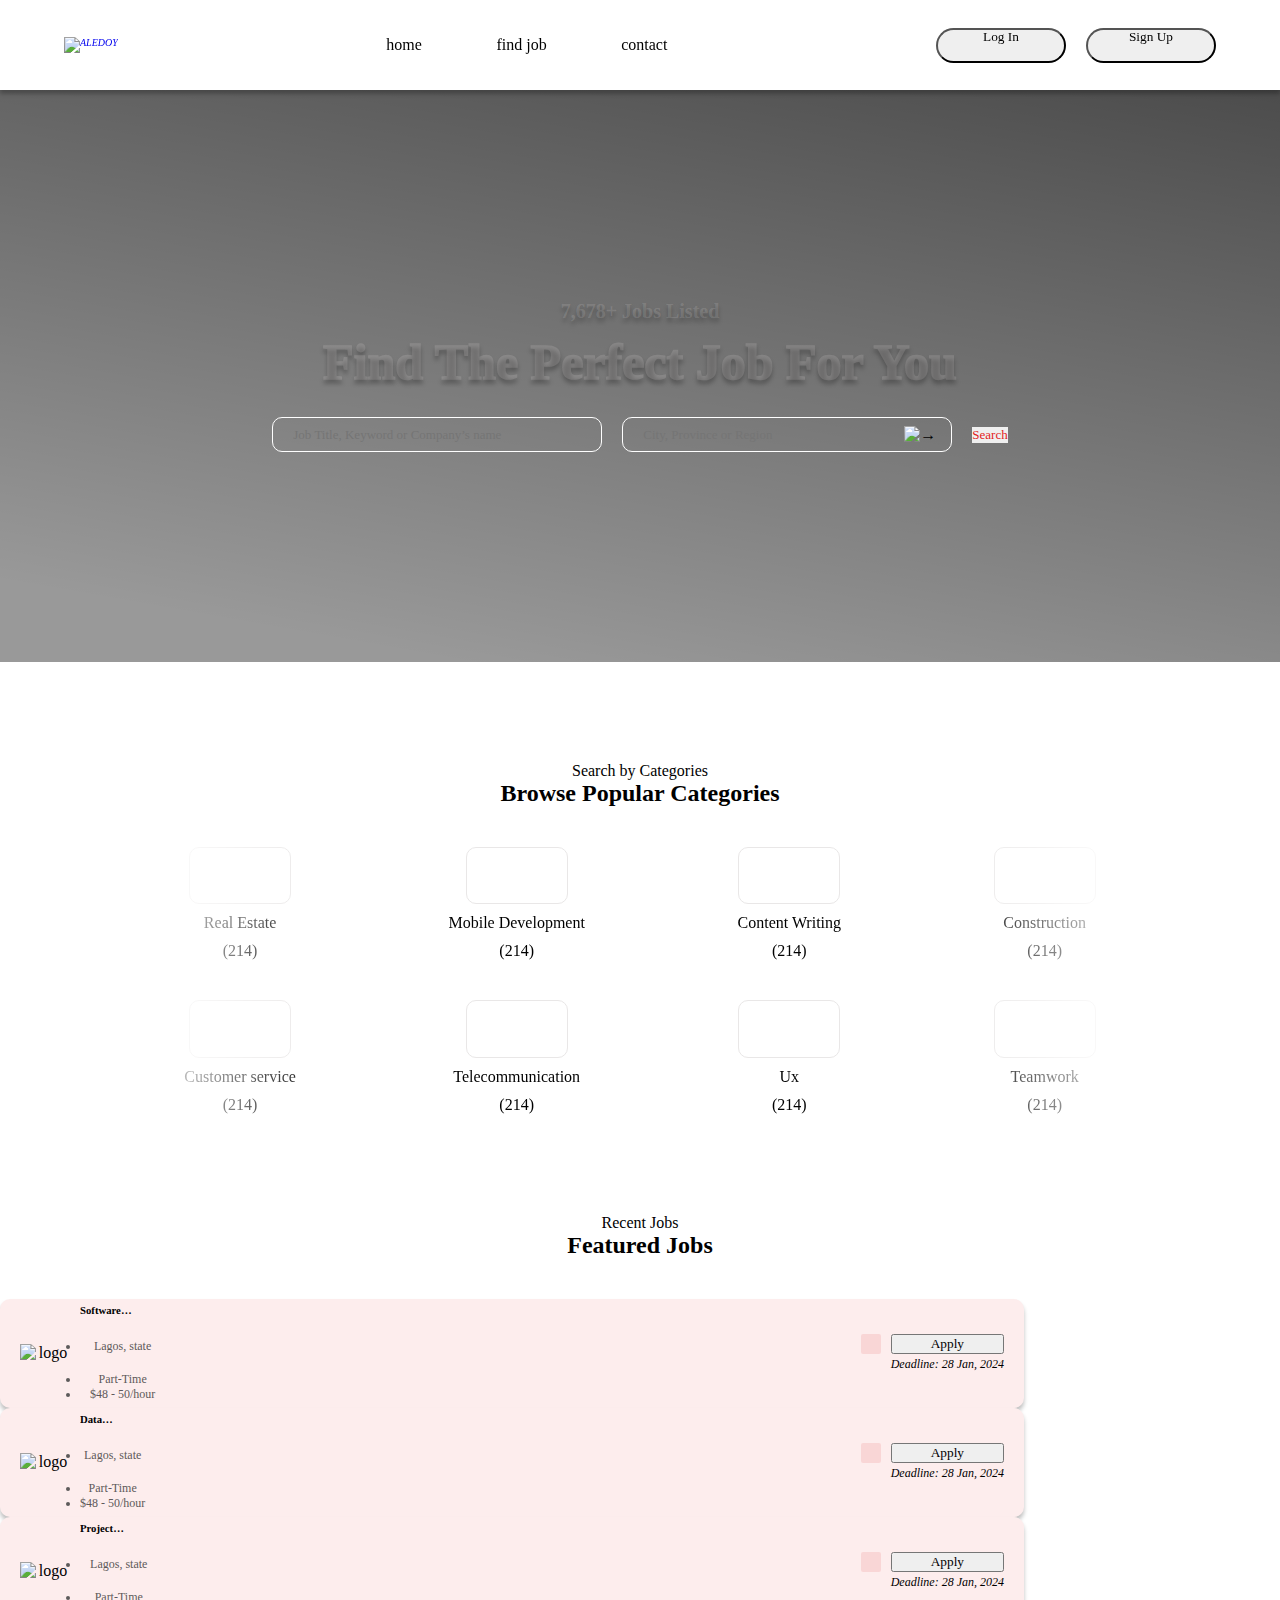
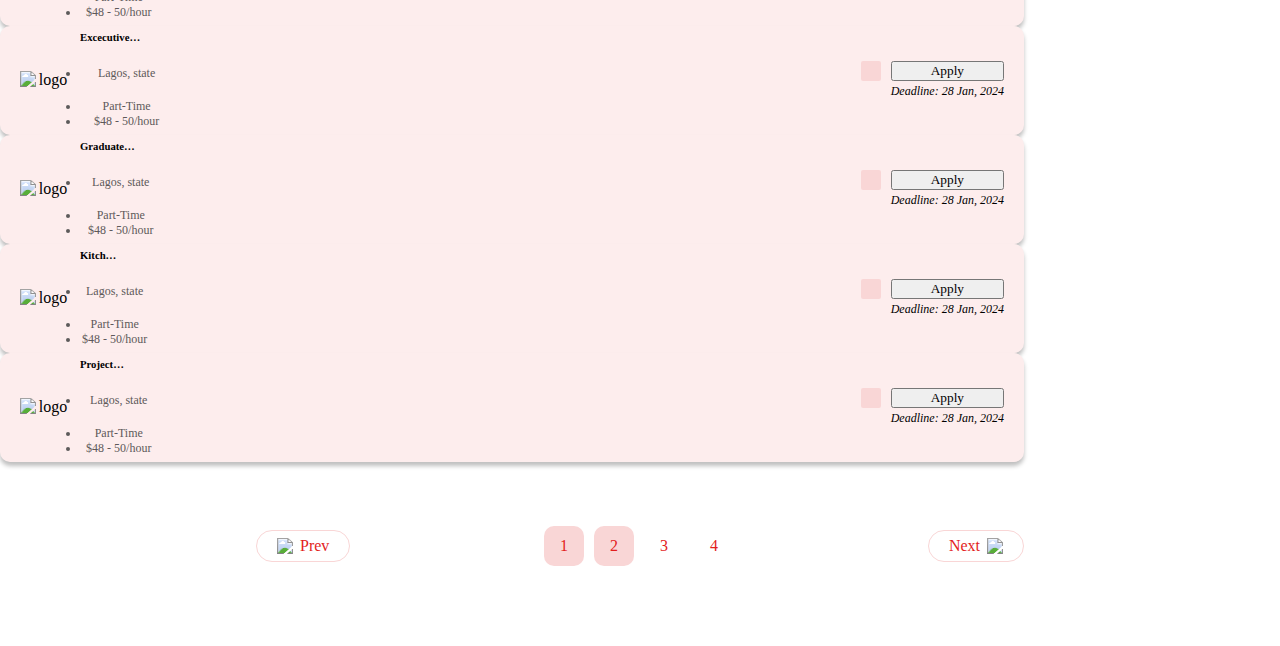
==== index.html @ ec6776e7 "second commit" ====
<!DOCTYPE html>
<html lang="en">
<head>
    <meta charset="UTF-8">
    <meta http-equiv="X-UA-Compatible" content="IE=edge,chrome=1">
    <meta name="format-detection" content="telephone=no">
    <meta name="viewport" content="width=device-width, initial-scale=1, maximum-scale=1, user-scalable=no">
    <title>ALEDOY __ Home</title>
    <link rel="stylesheet" href="./asset/libs/bootstrap/css/bootstrap.min.css">
    <link rel="stylesheet" href="./asset/libs/font-awesome/fonts/css/all.min.css">
    <link rel="stylesheet" href="./style.css" type="text/css">
    <link rel="stylesheet" href="./asset/fonts/fonts.css">
    <link rel="shortcut icon" href="./asset/images/logo/aledoy-title-logo.png" type="image/x-icon">
</head>
<body>
     
    <div id="main-wrapper">
        <div class="body-wrapper">
            <header id="page-header">
                <a href="index.html" class="logo-bar">
                    <img src="./asset/images/logo/aledoy-logo.png" alt="ALEDOY">
                </a>
                <nav class="nav-bar">
                    <ul class="mb-0 mt-0 list-unstyled">
                        <li><a href="/" class="text-uppercase m-0">home</a></li>
                        <li><a href="/" class="text-uppercase m-0">find job</a></li>
                        <li><a href="/" class="text-uppercase m-0">contact</a></li>
                    </ul>
                </nav>
                <div class="nav-list-btn">
                    <button type="button" class="login-btn btn btn-border btn-md">
                        <div>
                            <span>Log In</span>
                            <span>Sign In</span>
                        </div>
                    </button>
                    <button type="button" class="signup-btn btn bg-red btn-md">
                        <div>
                            <span>Sign Up</span>
                            <span>Register</span>
                        </div>
                    </button>
                </div>
            </header>
            <div class="nav-list-btn-2">
                <div class="mask"></div>
               <div class="fixed-cover">
                <button type="button" class="login-btn btn btn-border btn-md">
                    <div>
                        <span>Log In</span>
                        <span>Sign In</span>
                    </div>
                </button>
                <button type="button" class="signup-btn btn bg-red btn-md">
                    <div>
                        <span>Sign Up</span>
                        <span>Register</span>
                    </div>
                </button>
               </div>
            </div>
            <div class="fixed-line"></div>

            <div class="main-container">
               <div class="main-wrapper">
                <div class="main-content">
                    <div class="listed-details">
                        <h6><span>7,678+ Jobs Listed</span> </h6>
                        <h1><span>Find The Perfect Job For You</span></h1>
                        <form action="/">
                            <div class="company-name"><input type="text" name="organization-title" id="organization-title" placeholder="Job Title, Keyword or Company’s name" required autocomplete="organization-title"></div>
                            <div class="company-address"><input type="text" name="address" id="address" placeholder="City, Province or Region" required><label for="address"><img src="./asset/images/svg/white-location.svg" alt="&rarr;"></label></div>
                            <button type="submit" class="btn btn-lg bg-white">Search</button>
                        </form>
                    </div>
                </div>
               </div>
            </div>

            <div class="category-container">
                <div class="category-wrapper">
                    <span class="sp-hd">Search by Categories</span>
                    <h2 class="hd-2">Browse Popular Categories</h2>
                </div>
                <div class="category-content flex-center">
                    <div class="content-layout">
                        <div class="svg"><img src="./asset/images/ico.icon/Search.png" alt=""></div>
                       <span class="category">Real Estate</span>
                       <p class="col-red">(214)</p>
                    </div>
                    <div class="content-layout">
                        <div class="svg"><img src="./asset/images/ico.icon/Selfie.png" alt=""></div>
                       <span class="category">Mobile Development</span>
                       <p class="col-red">(214)</p>
                    </div>
                    <div class="content-layout">
                        <div class="svg"><img src="./asset/images/ico.icon/Content writing.png" alt=""></div>
                       <span class="category">Content Writing</span>
                       <p class="col-red">(214)</p>
                    </div>
                    <div class="content-layout">
                        <div class="svg"><img src="./asset/images/svg/construction-worker.svg" alt=""></div>
                       <span class="category">Construction</span>
                       <p class="col-red">(214)</p>
                    </div>
                    <div class="content-layout">
                        <div class="svg"><img src="./asset/images/ico.icon/Customer service.png" alt=""></div>
                       <span class="category">Customer service</span>
                       <p class="col-red">(214)</p>
                    </div>
                    <div class="content-layout">
                        <div class="svg"><img src="./asset/images/ico.icon/Telecommunication.png" alt=""></div>
                       <span class="category">Telecommunication</span>
                       <p class="col-red">(214)</p>
                    </div>
                    <div class="content-layout">
                        <div class="svg"><img src="./asset/images/ico.icon/ux.png" alt=""></div>
                       <span class="category">Ux</span>
                       <p class="col-red">(214)</p>
                    </div>
                    <div class="content-layout">
                        <div class="svg"><img src="./asset/images/ico.icon/Teamwork.png" alt=""></div>
                       <span class="category">Teamwork</span>
                       <p class="col-red">(214)</p>
                    </div>
                </div>
            </div>
        </div>
    </div>

    <!-- featured job-->
    <div class="category-container">
        <div class="category-wrapper">
            <span class="sp-hd">Recent Jobs</span>
            <h2 class="hd-2">Featured Jobs</h2>
        </div>
        <div class="job-box-wrapper flex-c-column gp2">
            <div class="job-box">
                <div class="job-box-main">
                    <div class="job-box-logo flex-start">
                        <img src="./asset/images/logo-banners/GTbank.png" alt="logo">
                    </div>
                        <div class="job-box-content flex-sh-column">
                            <h6 class="fs1-5 job-name">Software Engineer</h6>
                            <p class="job-view" id="job-view"></p>
                            <div class="content-detail flex-start">
                                <span class="flex-start-gs">
                                    <img src="./asset/images/svg/grey-location.svg" alt="">
                                    <li class="list-unstyled">Lagos, state</li>
                                </span>
                                <span class="flex-start-gs">
                                    <img src="./asset/images/svg/grey-clock.svg" alt="">
                                    <li class="list-unstyled">Part-Time</li>
                                </span>
                                <span class="flex-start-gs">
                                    <li class="list-unstyled">$48 - 50/hour</li>
                                </span>
                            </div>
                        </div>
                    </div>
                    <div class="job-box-btn-layout ">
                        <span id="heart"><img src="./asset/images/svg/heart-vector.svg" alt=""></span>
                        <div class="job-apply-btn flex-sv-column">
                            <button class="btn bg-red">Apply</button>
                            <span>Deadline: 28 Jan, 2024</span>
                        </div>
                    </div>
                </div>

            <div class="job-box">
                <div class="job-box-main">
                    <div class="job-box-logo flex-start">
                        <img src="./asset/images/logo-banners/upwork.png" alt="logo">
                    </div>
                        <div class="job-box-content flex-sh-column">
                            <h6 class="fs1-5 job-name">Data Analyst</h6>
                            <p class="job-view" id="job-view"></p>
                            <div class="content-detail flex-start">
                                <span class="flex-start-gs">
                                    <img src="./asset/images/svg/grey-location.svg" alt="">
                                    <li class="list-unstyled">Lagos, state</li>
                                </span>
                                <span class="flex-start-gs">
                                    <img src="./asset/images/svg/grey-clock.svg" alt="">
                                    <li class="list-unstyled">Part-Time</li>
                                </span>
                                <span class="flex-start-gs">
                                    <li class="list-unstyled">$48 - 50/hour</li>
                                </span>
                            </div>
                        </div>
                    </div>
                    <div class="job-box-btn-layout">
                        <span id="heart"><img src="./asset/images/svg/heart-vector.svg" alt=""></span>
                        <div class="job-apply-btn flex-sv-column">
                            <button class="btn bg-red">Apply</button>
                            <span>Deadline: 28 Jan, 2024</span>
                        </div>
                    </div>
                </div>
                

            <div class="job-box">
                <div class="job-box-main">
                    <div class="job-box-logo flex-start">
                        <img src="./asset/images/logo-banners/microsoft.png" alt="logo">
                    </div>
                        <div class="job-box-content flex-sh-column">
                            <h6 class="fs1-5 job-name">Project Manager</h6>
                            <p class="job-view" id="job-view"></p>
                            <div class="content-detail flex-start">
                                <span class="flex-start-gs">
                                    <img src="./asset/images/svg/grey-location.svg" alt="">
                                    <li class="list-unstyled">Lagos, state</li>
                                </span>
                                <span class="flex-start-gs">
                                    <img src="./asset/images/svg/grey-clock.svg" alt="">
                                    <li class="list-unstyled">Part-Time</li>
                                </span>
                                <span class="flex-start-gs">
                                    <li class="list-unstyled">$48 - 50/hour</li>
                                </span>
                            </div>
                        </div>
                    </div>
                    <div class="job-box-btn-layout">
                        <span id="heart"><img src="./asset/images/svg/heart-vector.svg" alt=""></span>
                        <div class="job-apply-btn flex-sv-column">
                            <button class="btn bg-red">Apply</button>
                            <span>Deadline: 28 Jan, 2024</span>
                        </div>
                    </div>
                </div>
                

            <div class="job-box">
                <div class="job-box-main">
                    <div class="job-box-logo flex-start">
                        <img src="./asset/images/logo-banners/Reliance.png" alt="logo">
                    </div>
                        <div class="job-box-content flex-sh-column">
                            <h6 class="fs1-5 job-name" id="job-name">Excecutive Assistant</h6>
                            <p class="job-view" id="job-view"></p>
                            <div class="content-detail flex-start">
                                <span class="flex-start-gs">
                                    <img src="./asset/images/svg/grey-location.svg" alt="">
                                    <li class="list-unstyled">Lagos, state</li>
                                </span>
                                <span class="flex-start-gs">
                                    <img src="./asset/images/svg/grey-clock.svg" alt="">
                                    <li class="list-unstyled">Part-Time</li>
                                </span>
                                <span class="flex-start-gs">
                                    <li class="list-unstyled">$48 - 50/hour</li>
                                </span>
                            </div>
                        </div>
                    </div>
                    <div class="job-box-btn-layout">
                        <span id="heart"><img src="./asset/images/svg/heart-vector.svg" alt=""></span>
                        <div class="job-apply-btn flex-sv-column">
                            <button class="btn bg-red">Apply</button>
                            <span>Deadline: 28 Jan, 2024</span>
                        </div>
                    </div>
                </div>
                

            <div class="job-box">
                <div class="job-box-main">
                    <div class="job-box-logo flex-start">
                        <img src="./asset/images/logo-banners/access.png" alt="logo">
                    </div>
                        <div class="job-box-content flex-sh-column">
                            <h6 class="fs1-5 job-name">Graduate Trainee</h6>
                            <p class="job-view" id="job-view"></p>
                            <div class="content-detail flex-start">
                                <span class="flex-start-gs">
                                    <img src="./asset/images/svg/grey-location.svg" alt="">
                                    <li class="list-unstyled">Lagos, state</li>
                                </span>
                                <span class="flex-start-gs">
                                    <img src="./asset/images/svg/grey-clock.svg" alt="">
                                    <li class="list-unstyled">Part-Time</li>
                                </span>
                                <span class="flex-start-gs">
                                    <li class="list-unstyled">$48 - 50/hour</li>
                                </span>
                            </div>
                        </div>
                    </div>
                    <div class="job-box-btn-layout">
                        <span id="heart"><img src="./asset/images/svg/heart-vector.svg" alt=""></span>
                        <div class="job-apply-btn flex-sv-column">
                            <button class="btn bg-red">Apply</button>
                            <span>Deadline: 28 Jan, 2024</span>
                        </div>
                    </div>
                </div>
                

            <div class="job-box">
                <div class="job-box-main">
                    <div class="job-box-logo flex-start">
                        <img src="./asset/images/logo-banners/chicken-rep.png" alt="logo">
                    </div>
                        <div class="job-box-content flex-sh-column">
                            <h6 class="fs1-5 job-name">Kitch Assistant</h6>
                            <p class="job-view" id="job-view"></p>
                            <div class="content-detail flex-start">
                                <span class="flex-start-gs">
                                    <img src="./asset/images/svg/grey-location.svg" alt="">
                                    <li class="list-unstyled">Lagos, state</li>
                                </span>
                                <span class="flex-start-gs">
                                    <img src="./asset/images/svg/grey-clock.svg" alt="">
                                    <li class="list-unstyled">Part-Time</li>
                                </span>
                                <span class="flex-start-gs">
                                    <li class="list-unstyled">$48 - 50/hour</li>
                                </span>
                            </div>
                        </div>
                    </div>
                    <div class="job-box-btn-layout">
                        <span id="heart"><img src="./asset/images/svg/heart-vector.svg" alt=""></span>
                        <div class="job-apply-btn flex-sv-column">
                            <button class="btn bg-red">Apply</button>
                            <span>Deadline: 28 Jan, 2024</span>
                        </div>
                    </div>
                </div>
                

            <div class="job-box">
                <div class="job-box-main">
                    <div class="job-box-logo flex-start">
                        <img src="./asset/images/logo-banners/microsoft.png" alt="logo">
                    </div>
                        <div class="job-box-content flex-sh-column">
                            <h6 class="fs1-5 job-name">Project Manager</h6>
                            <p class="job-view" id="job-view"></p>
                            <div class="content-detail flex-start">
                                <span class="flex-start-gs">
                                    <img src="./asset/images/svg/grey-location.svg" alt="">
                                    <li class="list-unstyled">Lagos, state</li>
                                </span>
                                <span class="flex-start-gs">
                                    <img src="./asset/images/svg/grey-clock.svg" alt="">
                                    <li class="list-unstyled">Part-Time</li>
                                </span>
                                <span class="flex-start-gs">
                                    <li class="list-unstyled">$48 - 50/hour</li>
                                </span>
                            </div>
                        </div>
                    </div>
                    <div class="job-box-btn-layout">
                        <span id="heart"><img src="./asset/images/svg/heart-vector.svg" alt=""></span>
                        <div class="job-apply-btn flex-sv-column">
                            <button class="btn bg-red">Apply</button>
                            <span>Deadline: 28 Jan, 2024</span>
                        </div>
                    </div>
                </div>
                
            </div>

            <div class="pagination">
                <span class="left"><img src="./asset/images/svg/Chevron left.svg">&nbsp;Prev</span>
                <div class="pagination-list">
                    <li class="page active">1</li>
                    <li class="page active">2</li>
                    <li class="page">3</li>
                    <li class="page">4</li>
                </div>
                <span class="right">Next&nbsp;<img src="./asset/images/svg/Chevron Right.svg"></span>
            </div>
        </div>
    </div>

    <script src="./asset/js/script.js" defer id="styling-script"></script>
    <script src="./asset/libs/bootstrap/js/bootstrap.min.js " defer></script>
    <script src="./asset/libs/bootstrap/js/bootstrap.bundle.js " defer></script>
</body>
</html>
---- style.css ----
@charset "UTF-8";
* {
  padding: 0;
  margin: 0;
  box-sizing: border-box;
  font-family: SF Pro Display;
  transition: all 0.3s;
}

body {
  -webkit-user-select: auto;
  -moz-user-select: auto;
  user-select: auto;
  transition: all 0.3s;
  background: #FFF;
}

html {
  scroll-behavior: smooth;
  transition: all 0.3s;
}

button {
  display: flex;
  justify-content: center;
  align-items: center;
}

button.isClicked {
  animation: popOut 0.6s ease forwards;
}

@keyframes popOut {
  0% {
    transform: scale(0.8);
    opacity: 0.933233;
  }
  50% {
    transform: scale(1.06);
    opacity: 0.9677;
  }
  100% {
    transform: scale(1);
    opacity: 1;
  }
}
a {
  text-decoration: none;
  font-style: italic;
  font-size: 10px;
}

.a-link {
  animation: blink 1.8s linear infinite;
}

@keyframes blink {
  0% {
    opacity: 0.4;
  }
  50% {
    opacity: 1;
  }
  100% {
    opacity: 0.4;
  }
}
h1::selection, h2::selection, h3::selection, h4::selection,
h5::selection, h6::selection, p::selection,
span::selection, b::selection, strong::selection,
button::selection, i::selection, div::selection,
a::selection, img::selection, ::selection {
  background: #2f3031;
  color: aliceblue;
  padding: 20px;
}

@font-face {
  font-family: "SF Pro Display";
  font-style: normal;
  src: local("☺"), url("./asset/fonts/sf-Pro-regular/sf-pro-display_regular.woff2") format("woff2"), url("./asset/fonts/sf-Pro-regular/sf-pro-display_regular.woff2") format("woff"), url("./asset/fonts/sf-Pro-regular/sf-pro-display_regular.woff2") format("truetype");
}
@font-face {
  font-family: "SF Pro Display B";
  font-style: normal;
  src: local("☺"), url("./asset/fonts/sf-Pro-regular/sf-pro-display_semibold.woff2") format("woff2"), url("./asset/fonts/sf-Pro-regular/sf-pro-display_semibold.woff2") format("woff"), url("./asset/fonts/sf-Pro-regular/sf-pro-display_semibold.woff2") format("truetype");
}
@font-face {
  font-family: "SF Pro Display SB";
  font-style: normal;
  src: local("☺"), url("./asset/fonts/sf-Pro-semibold/sf-pro-icons_semibold.woff2") format("woff2"), url("./asset/fonts/sf-Pro-semibold/sf-pro-icons_semibold.woff2") format("woff"), url("./asset/fonts/sf-Pro-semibold/sf-pro-icons_semibold.woff2") format("truetype");
}
@font-face {
  font-family: "SF Pro Display Text";
  font-style: normal;
  src: local("☺"), url("./asset/fonts/sf-Pro-text/sf-pro-text_regular.woff2") format("woff2"), url("./asset/fonts/sf-Pro-text/sf-pro-text_regular.woff2") format("woff"), url("./asset/fonts/sf-Pro-text/sf-pro-text_regular.woff2") format("truetype");
}
@font-face {
  font-family: "SF Pro Display Text B";
  font-style: normal;
  src: local("☺"), url("./asset/fonts/sf-Pro-text/sf-pro-text_semibold.woff2") format("woff2"), url("./asset/fonts/sf-Pro-text/sf-pro-text_semibold.woff2") format("woff"), url("./asset/fonts/sf-Pro-text/sf-pro-text_semibold.woff2") format("truetype");
}
#main-wrapper {
  width: 100%;
  display: block;
}

.body-wrapper {
  width: 100%;
  display: flex;
  flex-direction: column;
  justify-content: flex-start;
  align-items: center;
}

#page-header {
  position: fixed;
  display: flex;
  width: 100%;
  height: 90px;
  padding: 10px 5%;
  justify-content: space-between;
  align-items: center;
  gap: 20px;
  flex-shrink: 0;
  background: #FFF;
  z-index: 99;
  box-shadow: 0px 4px 4px 0px rgba(0, 0, 0, 0.25);
}
#page-header .nav-bar {
  width: 30%;
}
#page-header .nav-bar ul {
  display: flex;
  width: 100%;
  gap: 10px;
  justify-content: space-around;
  align-items: center;
}
#page-header .nav-bar ul li {
  list-style: none;
}
#page-header .nav-bar ul li a {
  font-style: normal;
  font-size: 16px;
  font-family: SF Pro Display B;
  color: #000;
}
#page-header .nav-bar ul li a:hover {
  color: #E31D1D;
}
@media (width < 897px) {
  #page-header .nav-bar {
    width: 60%;
  }
  #page-header .nav-bar ul li a {
    font-size: 14px;
  }
}
@media (width < 397px) {
  #page-header .nav-bar {
    width: 60%;
  }
  #page-header .nav-bar ul li a {
    font-size: 10px;
  }
}
#page-header .nav-list-btn {
  display: flex;
  gap: 20px;
  align-items: center;
  justify-content: baseline;
}
#page-header .nav-list-btn button {
  width: 130px;
  height: 35px;
  overflow: hidden;
  border-radius: 100vw;
}
#page-header .nav-list-btn button div {
  display: flex;
  flex-direction: column;
  align-items: center;
  justify-content: center;
}
#page-header .nav-list-btn button div span {
  display: flex;
  justify-content: center;
  align-items: center;
}
#page-header .nav-list-btn button div span:nth-child(2) {
  opacity: 0;
}
#page-header .nav-list-btn button:nth-child(1):hover {
  border: 1px solid #E31D1D;
  color: #E31D1D;
  border-radius: 100vw;
}
#page-header .nav-list-btn button:nth-child(1):hover div {
  transform: translateY(-24px);
}
#page-header .nav-list-btn button:nth-child(1):hover div span:nth-child(1) {
  opacity: 0;
}
#page-header .nav-list-btn button:nth-child(1):hover div span:nth-child(2) {
  opacity: 1;
}
#page-header .nav-list-btn button:nth-child(2):hover {
  border: 1px solid #E31D1D;
  color: #FFF;
  background-color: #E31D1D;
  border-radius: 100vw;
}
#page-header .nav-list-btn button:nth-child(2):hover div {
  transform: translateY(-24px);
}
#page-header .nav-list-btn button:nth-child(2):hover div span:nth-child(1) {
  opacity: 0;
}
#page-header .nav-list-btn button:nth-child(2):hover div span:nth-child(2) {
  opacity: 1;
}
@media (width < 897px) {
  #page-header .nav-list-btn {
    display: none;
  }
}

.nav-list-btn-2 {
  display: none;
}

@media (width < 897px) {
  .nav-list-btn-2 {
    position: fixed;
    bottom: 0;
    left: 0;
    width: 100%;
    height: 80px;
    display: flex;
    align-items: center;
    justify-content: end;
    padding: 0 5%;
    opacity: 0.2;
    z-index: 10;
    transform: translateY(70px);
    animation: popIn 0.9s ease forwards;
  }
  .nav-list-btn-2 .fixed-cover {
    display: flex;
    gap: 20px;
    align-items: center;
    justify-content: baseline;
  }
  .nav-list-btn-2 button {
    width: 130px;
    height: 35px;
    overflow: hidden;
    border-radius: 100vw;
  }
  .nav-list-btn-2 button div {
    display: flex;
    flex-direction: column;
    align-items: center;
    justify-content: center;
  }
  .nav-list-btn-2 button div span {
    display: flex;
    justify-content: center;
    align-items: center;
  }
  .nav-list-btn-2 button div span:nth-child(2) {
    opacity: 0;
  }
  .nav-list-btn-2 button:nth-child(1):hover {
    border: 1px solid #E31D1D;
    color: #E31D1D;
    border-radius: 100vw;
  }
  .nav-list-btn-2 button:nth-child(1):hover div {
    transform: translateY(-24px);
  }
  .nav-list-btn-2 button:nth-child(1):hover div span:nth-child(1) {
    opacity: 0;
  }
  .nav-list-btn-2 button:nth-child(1):hover div span:nth-child(2) {
    opacity: 1;
  }
  .nav-list-btn-2 button:nth-child(2):hover {
    border: 1px solid #E31D1D;
    color: #FFF;
    background-color: #E31D1D;
    border-radius: 100vw;
  }
  .nav-list-btn-2 button:nth-child(2):hover div {
    transform: translateY(-24px);
  }
  .nav-list-btn-2 button:nth-child(2):hover div span:nth-child(1) {
    opacity: 0;
  }
  .nav-list-btn-2 button:nth-child(2):hover div span:nth-child(2) {
    opacity: 1;
  }
  .mask {
    position: absolute;
    top: 0;
    left: 0;
    bottom: 0;
    width: 100%;
    z-index: -1;
    -webkit-mask: linear-gradient(transparent, white 60%, white 100%, transparent);
    background: #fff;
    mask: linear-gradient(transparent, white 60%, white 100%, transparent);
  }
  @keyframes popIn {
    0% {
      opacity: 0.2;
      transform: translateY(70px);
    }
    100% {
      opacity: 1;
      transform: translateY(0);
    }
  }
}
.fixed-line {
  position: fixed;
  top: 0;
  z-index: 1000;
  width: 100%;
  height: 3px;
  background-image: conic-gradient(red, #ff2888, #e31d1d);
  scale: 0 1;
  transform-origin: left;
  animation: viewThrough linear;
  animation-timeline: scroll(y);
}

@keyframes viewThrough {
  to {
    scale: 1 1;
  }
}
.main-container {
  width: 100%;
  padding-top: 90px;
  overflow: clip;
}

.main-wrapper {
  width: inherit;
  height: 572px;
  transition: all 0.4s;
  background: linear-gradient(10deg, rgba(0, 0, 0, 0.4) 10%, rgba(0, 0, 0, 0.7) 100%), url(./asset/images/backgrounds/home-banner.png) center no-repeat;
  background-size: cover;
  scale: 1;
  opacity: 1;
  animation: fadeOut linear;
  animation-timeline: view(y);
  animation-range: exit -500px;
}
.main-wrapper .main-content {
  width: 100%;
  height: 100%;
  display: flex;
  scale: 1;
  align-items: center;
  justify-content: center;
  gap: 10px;
}
.main-wrapper .main-content .listed-details {
  display: flex;
  flex-direction: column;
  gap: 10px;
  align-items: center;
  padding: 3.5rem;
}
.main-wrapper .main-content .listed-details h6 {
  color: #FFF;
  text-shadow: 0px 4px 4px rgba(0, 0, 0, 0.25);
  font-family: SF Pro Display;
  font-size: 20px;
  font-style: normal;
  font-weight: 600;
  line-height: normal;
}
.main-wrapper .main-content .listed-details h1 {
  color: #FFF;
  text-align: center;
  text-shadow: 0px 4px 4px rgba(0, 0, 0, 0.25);
  font-family: SF Pro Display B;
  font-size: 50px;
  font-style: normal;
  font-weight: 1000;
  line-height: normal;
  scale: 1 1;
}
.main-wrapper .main-content .listed-details h1 span {
  animation-delay: 1.3s;
}
.main-wrapper .main-content .listed-details span {
  color: rgba(247, 243, 243, 0.15);
  background-clip: text;
  background-repeat: no-repeat;
  background-size: 0% 100%;
  text-overflow: clip;
  background-image: linear-gradient(white, rgb(239, 227, 227));
  animation-delay: 0.3s;
  animation: reveal 1s linear forwards;
}
@keyframes reveal {
  to {
    background-size: 100% 100%;
  }
}
.main-wrapper .main-content .listed-details form {
  margin-top: 16px;
  display: flex;
  flex-wrap: wrap;
  align-items: center;
  justify-content: center;
  gap: 20px;
}
.main-wrapper .main-content .listed-details form div {
  position: relative;
  width: 330px;
  border-radius: 10px;
  border: 1px solid #FFF;
  display: flex;
  overflow: hidden;
  align-items: center;
  justify-content: start;
}
.main-wrapper .main-content .listed-details form div input {
  width: 100%;
  border: 0;
  outline: 0;
  font-size: 15px;
  color: #FFF;
  padding: 8px 50px 8px 20px;
  background-color: transparent;
}
.main-wrapper .main-content .listed-details form div input::placeholder {
  font-size: 13px;
}
.main-wrapper .main-content .listed-details form div img {
  position: absolute;
  top: 25%;
  right: 15px;
}
.main-wrapper .main-content .listed-details form button {
  color: #E31D1D;
  border: 0;
  font-size: 13px;
}
.main-wrapper .main-content .listed-details span::selection, .main-wrapper .main-content .listed-details h1::selection {
  background: #FFF;
  color: #000;
  padding: 20px;
}

@keyframes fadeOut {
  to {
    background: linear-gradient(10deg, rgb(0, 0, 0) 10%, rgba(0, 0, 0, 0.7) 100%), url(./asset/images/banner/signup-banner.png) center no-repeat;
    background-size: cover;
    scale: 1.3;
    transition: all 0.4s;
  }
}
.category-container {
  width: 100%;
  margin-top: 100px;
  display: flex;
  flex-direction: column;
  align-items: center;
  justify-content: flex-start;
  text-align: center;
}
.category-container .category-wrapper {
  margin-bottom: 40px;
  padding-inline: 20px;
}
.category-container .category-content {
  width: 80%;
  display: grid;
  gap: 40px;
  grid-template-columns: auto auto auto auto;
  -webkit-mask: linear-gradient(90deg, transparent, white 20%, white 80%, transparent);
  background: #fff;
  mask: linear-gradient(90deg, transparent, white 20%, white 80%, transparent);
}
.category-container .category-content .content-layout {
  display: flex;
  flex-direction: column;
  gap: 10px;
  align-items: center;
}
.category-container .category-content .content-layout .svg {
  border-radius: 10px;
  border: 1px solid #E9E7E7;
  display: flex;
  justify-content: center;
  align-items: center;
  padding: 20px;
  aspect-ratio: 16/9;
}
.category-container .category-content .content-layout .svg img {
  width: 60px;
}
@media (width < 1005px) {
  .category-container .category-content {
    display: flex;
    width: 100%;
    flex-wrap: wrap;
    justify-content: center;
    align-items: baseline;
    padding: 10px;
    gap: 10px;
  }
  .category-container .category-content .content-layout {
    width: 120px;
  }
  .category-container .category-content .content-layout .svg {
    padding: 10px;
  }
  .category-container .category-content .content-layout .svg img {
    width: 40px;
  }
  .category-container .category-content .content-layout span {
    font-size: 13px;
  }
  .category-container .category-content .content-layout p {
    font-size: 10px;
  }
}

.job-box-wrapper {
  width: 100%;
  margin-bottom: 4rem;
}

.job-box {
  display: flex;
  width: 80%;
  align-items: center;
  justify-content: space-between;
  gap: 10px;
  border-radius: 10px;
  background: #FDEDED;
  box-shadow: 0px 4px 4px 0px rgba(0, 0, 0, 0.25);
  height: 109px;
  padding: 20px;
}
.job-box .job-box-main {
  width: 70%;
  display: flex;
  justify-self: flex-start;
  gap: 10px;
  align-items: center;
  justify-content: start;
}
.job-box .job-box-main .job-box-logo img {
  width: 100%;
  min-width: 50px;
  pointer-events: none;
}
.job-box .job-box-main .job-box-content {
  position: relative;
  flex-direction: column;
  display: flex;
  gap: 5px;
}
.job-box .job-box-main .job-box-content .job-name {
  width: 90%;
  overflow: hidden;
  display: -webkit-box;
  font-weight: 600;
  line-clamp: 1;
  -webkit-line-clamp: 1;
  -webkit-box-orient: vertical;
  text-align: start;
  cursor: pointer;
}
.job-box .job-box-main .job-box-content .job-view {
  opacity: 0;
  position: absolute;
  top: -8px;
  transition: all 0.5s;
  display: inline-block;
  border-radius: 10px;
  background: rgb(245, 238, 238);
  padding: 5px 8px;
  font-size: 12px;
  text-align: center;
  white-space: nowrap;
  z-index: 1;
  text-overflow: ellipsis;
  box-shadow: 0px 0px 4px rgba(0, 0, 0, 0.15);
}
.job-box .job-box-main .job-box-content .job-view.active {
  opacity: 1;
  transition: all 0.5s;
}
@media screen and (max-width: 642px) {
  .job-box .job-box-main .job-box-content .job-view {
    max-width: 150%;
    display: block;
    white-space: wrap;
  }
}
.job-box .job-box-main .job-box-content span {
  white-space: nowrap;
  font-size: 12px;
}
.job-box .job-box-main .job-box-content span img {
  width: 10px;
}
.job-box .job-box-main .job-box-content span li {
  color: #5D5A5A;
}
@media screen and (max-width: 442px) {
  .job-box .job-box-main .job-box-content span {
    font-size: 10px;
    white-space: wrap;
  }
}
.job-box .job-box-btn-layout {
  display: flex;
  justify-self: flex-end;
  align-items: flex-start;
  gap: 10px;
}
.job-box .job-box-btn-layout #heart {
  padding: 10px;
  border-radius: 2px;
  display: flex;
  align-items: center;
  background: #F9D6D6;
}
.job-box .job-box-btn-layout #heart:hover img {
  scale: 1.2;
}
.job-box .job-box-btn-layout .job-apply-btn button {
  width: 100%;
}
.job-box .job-box-btn-layout .job-apply-btn button span {
  color: #E9E7E7;
}
.job-box .job-box-btn-layout .job-apply-btn button:hover {
  background: rgba(227, 29, 29, 0.8);
  color: #FFF;
}
.job-box .job-box-btn-layout .job-apply-btn span {
  color: #000;
  font-family: SF Pro Display;
  font-size: 12px;
  font-style: italic;
  font-weight: 300;
  line-height: normal;
}
@media screen and (max-width: 642px) {
  .job-box .job-box-btn-layout .job-apply-btn span {
    font-size: 10px;
  }
}
@media screen and (max-width: 416px) {
  .job-box .job-box-btn-layout {
    position: absolute;
    top: 20px;
    right: 20px;
    width: 30%;
  }
}
@media screen and (max-width: 396px) {
  .job-box .job-box-btn-layout .job-apply-btn button {
    font-size: 10px;
  }
  .job-box .job-box-btn-layout .job-apply-btn button span {
    font-size: 8px;
  }
}

@media screen and (max-width: 642px) {
  .job-box {
    width: 90%;
    position: relative;
  }
}
.pagination {
  width: 100%;
  display: flex;
  align-items: center;
  justify-content: space-between;
  padding-inline: 20%;
  margin-bottom: 5rem;
  gap: 10px;
}
.pagination span {
  border-radius: 100vw;
  border: 1px solid #F9D6D6;
  padding: 6px 20px;
  display: flex;
  align-items: center;
  justify-content: center;
  gap: 3px;
  text-align: center;
  color: #E31D1D;
}
.pagination .pagination-list {
  display: flex;
  align-items: center;
  justify-content: center;
  gap: 10px;
}
.pagination .pagination-list li {
  padding: 10px;
  display: flex;
  width: 40px;
  height: 40px;
  justify-content: center;
  align-items: center;
  border-radius: 10px;
  color: #E31D1D;
}
.pagination .pagination-list li.active {
  background: #F9D6D6;
}

@media screen and (max-width: 747px) {
  .pagination {
    padding-inline: 2rem;
  }
}
@media screen and (max-width: 447px) {
  .pagination {
    padding-inline: 1rem;
  }
  .pagination span {
    padding: 6px 10px;
    font-size: 10px;
    gap: 1px;
  }
  .pagination .pagination-list li {
    width: 35px;
    height: 35px;
    font-size: 10px;
  }
}/*# sourceMappingURL=style.css.map */
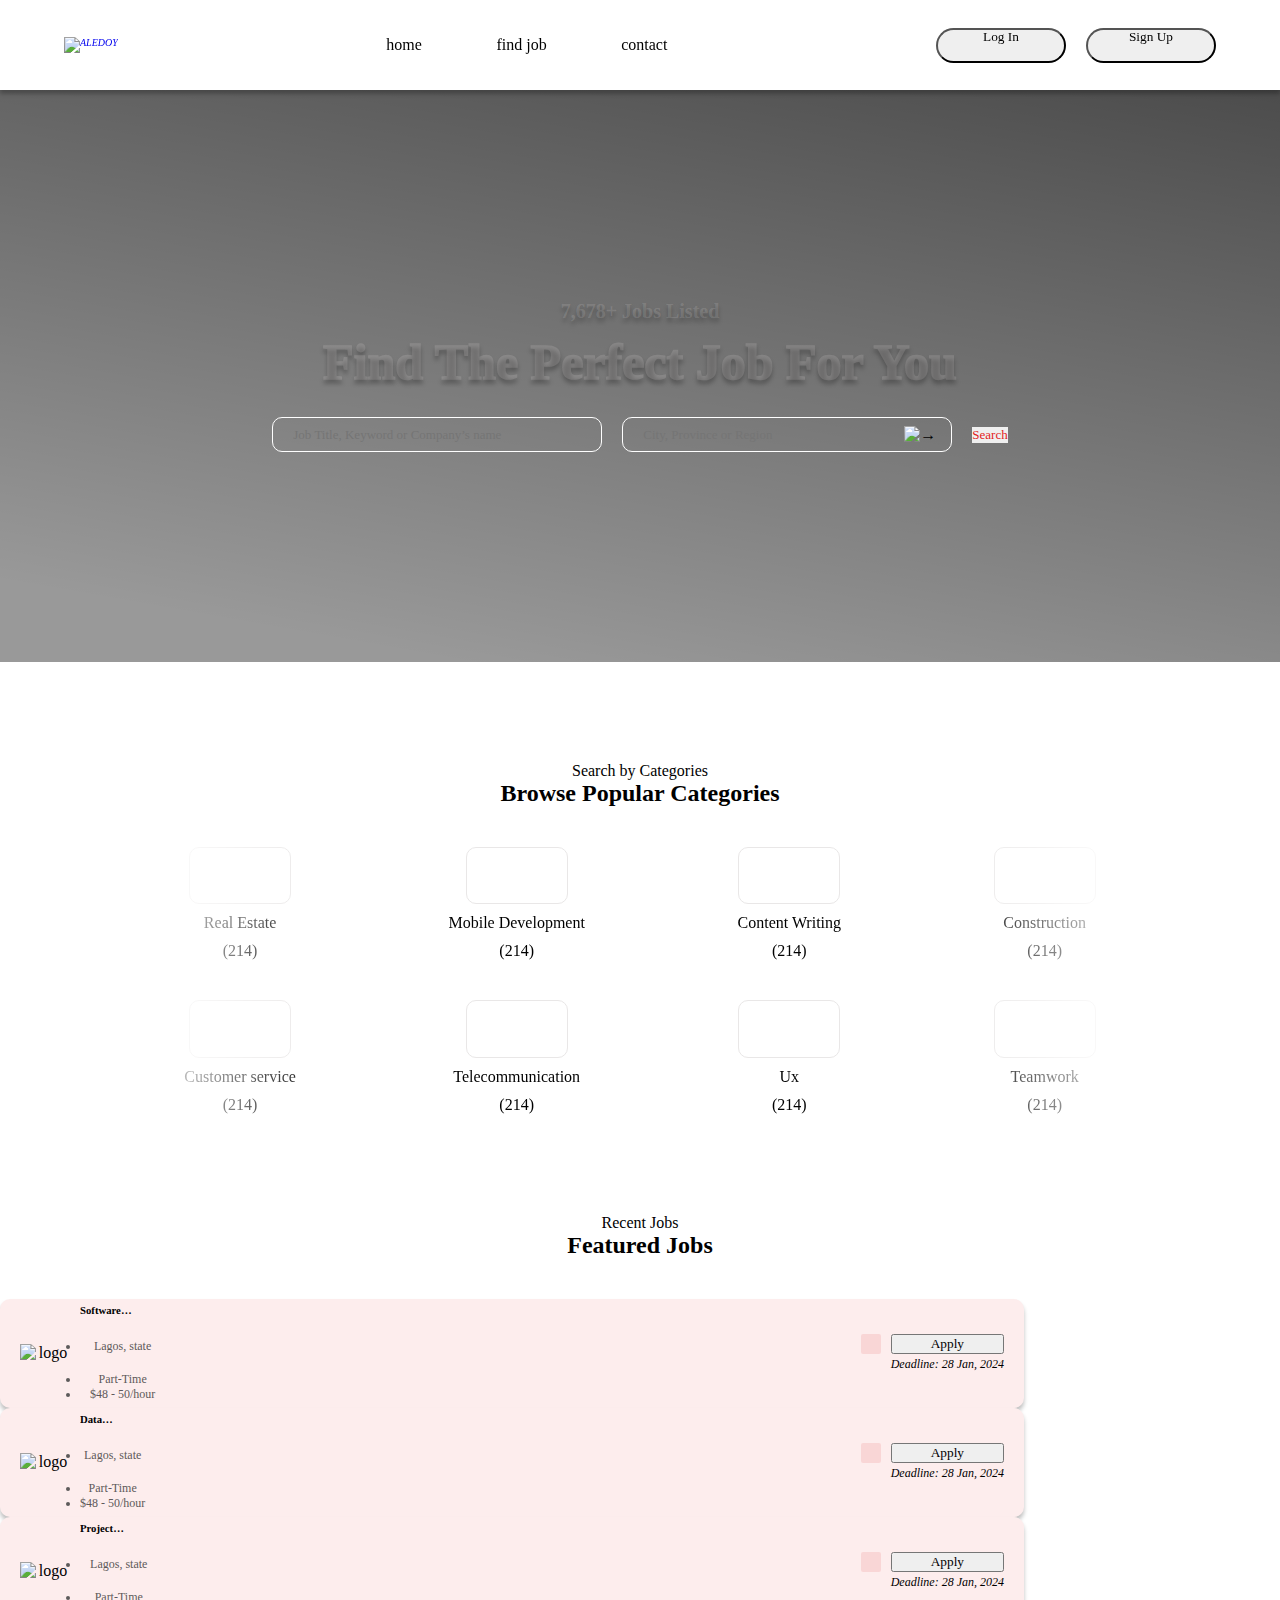
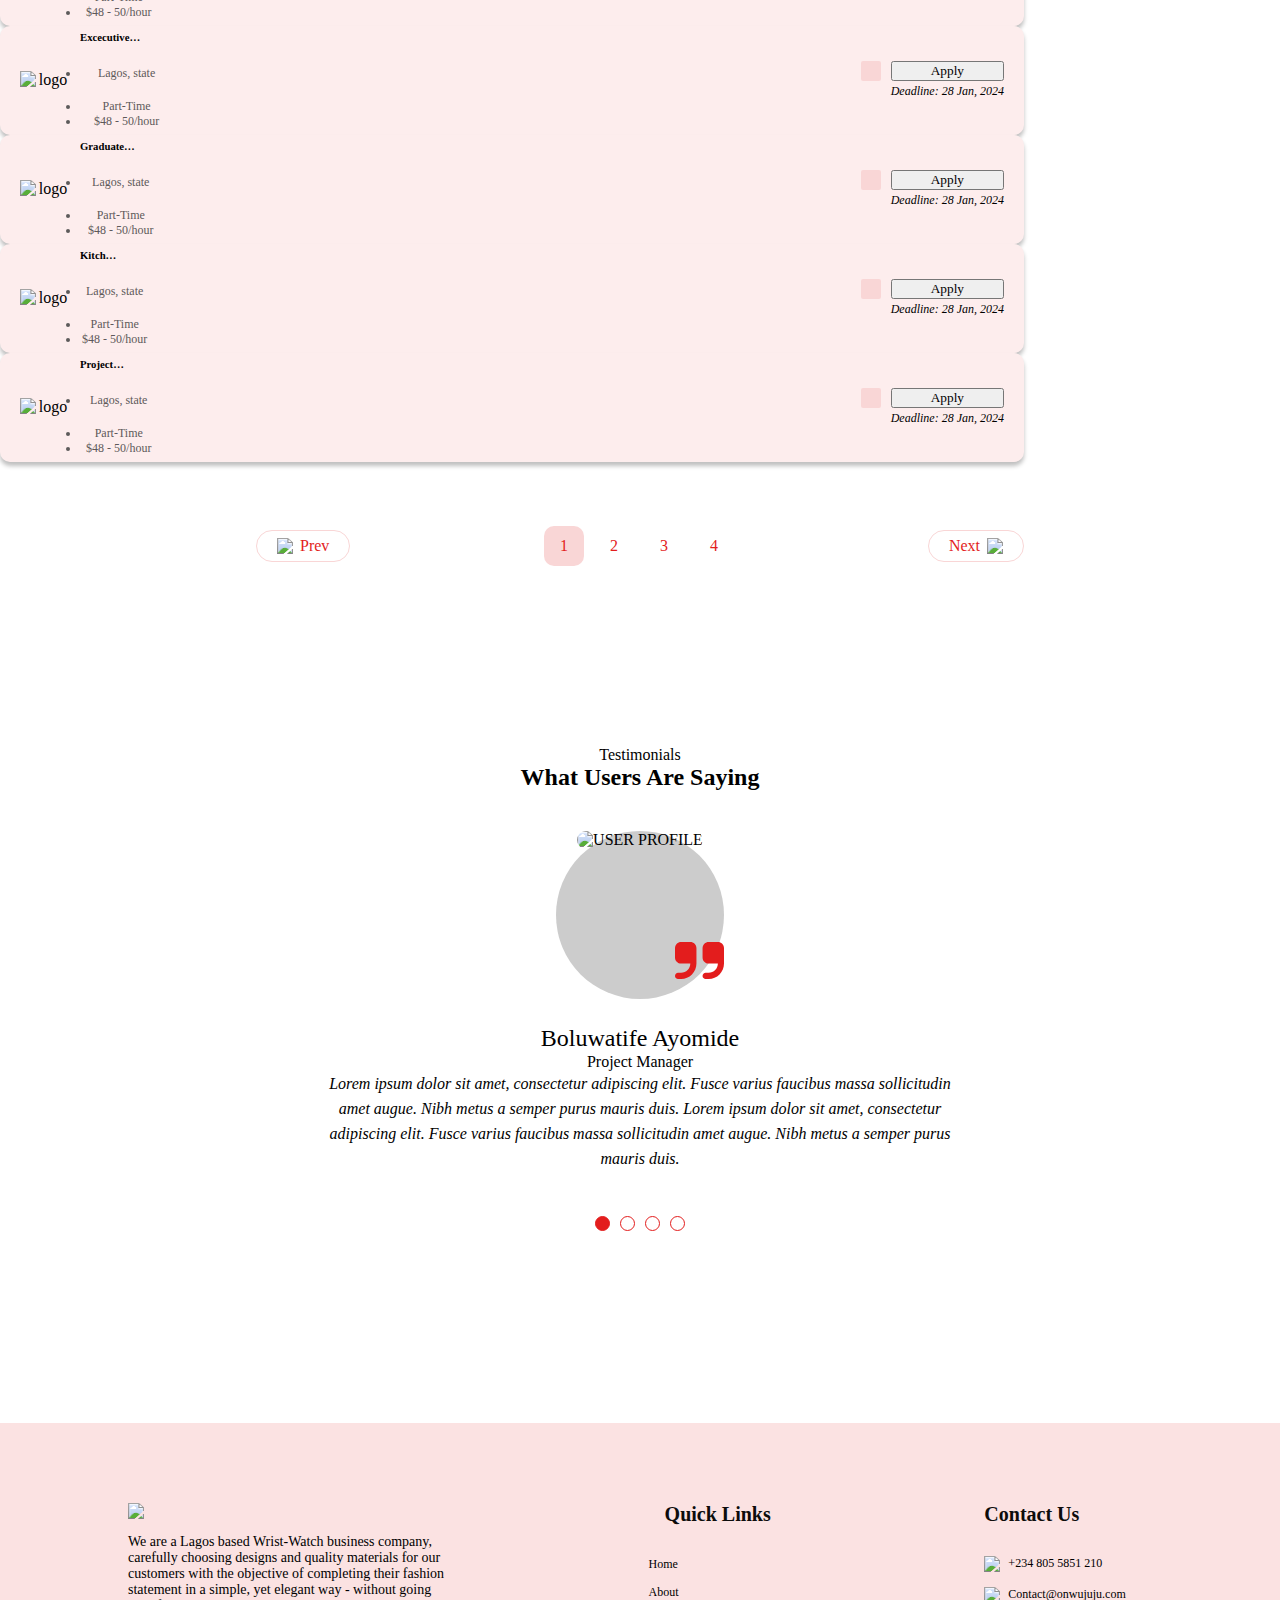
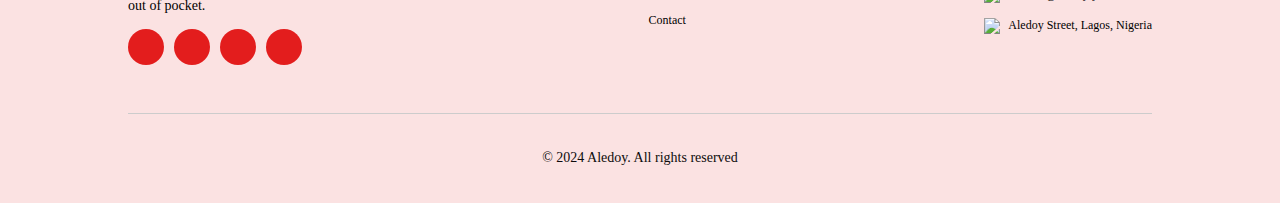
==== commit 379284ba: "second commit" ====
--- a/index.html
+++ b/index.html
@@ -370,15 +370,126 @@
                 <span class="left"><img src="./asset/images/svg/Chevron left.svg">&nbsp;Prev</span>
                 <div class="pagination-list">
                     <li class="page active">1</li>
-                    <li class="page active">2</li>
+                    <li class="page ">2</li>
                     <li class="page">3</li>
                     <li class="page">4</li>
                 </div>
                 <span class="right">Next&nbsp;<img src="./asset/images/svg/Chevron Right.svg"></span>
             </div>
         </div>
-    </div>
-
+
+        <div class="category-container" style="margin-bottom: 12rem;">
+            <div class="category-wrapper">
+                <span class="sp-hd">Testimonials</span>
+                <h2 class="hd-2">What Users Are Saying</h2>
+            </div>
+           <div class="testimony-wrapper">
+                <div class="testimony-content">
+                    <div class="image-user">
+                        <img src="./asset/images/profile-pic/Ellipse 3.svg" class="user-prof" alt="USER PROFILE">
+                        <img src="./asset/images/svg/quote.svg" class="svg">
+                    </div>
+        
+                    <div class="user-details">
+                        <h2 class="test-name">Boluwatife Ayomide</h2>
+                        <p class="test-job">Project Manager</p>
+                        <i class="testimony">Lorem ipsum dolor sit amet, consectetur adipiscing elit. Fusce varius faucibus massa sollicitudin amet augue. Nibh metus a semper purus mauris duis. Lorem ipsum dolor sit amet, consectetur adipiscing elit. Fusce varius faucibus massa sollicitudin amet augue. Nibh metus a semper purus mauris duis. </i>
+                        <span class="read-all">Read more..</span>
+                    </div>
+                </div>
+                <div class="testimony-content">
+                    <div class="image-user">
+                        <img src="./asset/images/profile-pic/Ellipse 3.svg" class="user-prof" alt="USER PROFILE">
+                        <img src="./asset/images/svg/quote.svg" class="svg">
+                    </div>
+        
+                    <div class="user-details">
+                        <h2 class="test-name">Boluwatife Ayomide</h2>
+                        <p class="test-job">Project Manager</p>
+                        <i class="testimony">Lorem ipsum dolor sit amet, consectetur adipiscing elit. Fusce varius faucibus massa sollicitudin amet augue. Nibh metus a semper purus mauris duis. Lorem ipsum dolor sit amet, consectetur adipiscing elit. Fusce varius faucibus massa sollicitudin amet augue. Nibh metus a semper purus mauris duis. </i>
+                        <span class="read-all">Read more..</span>
+                    </div>
+                </div>
+                <div class="testimony-content">
+                    <div class="image-user">
+                        <img src="./asset/images/profile-pic/Ellipse 3.svg" class="user-prof" alt="USER PROFILE">
+                        <img src="./asset/images/svg/quote.svg" class="svg">
+                    </div>
+        
+                    <div class="user-details">
+                        <h2 class="test-name">Boluwatife Ayomide</h2>
+                        <p class="test-job">Project Manager</p>
+                        <i class="testimony">Lorem ipsum dolor sit amet, consectetur adipiscing elit. Fusce varius faucibus massa sollicitudin amet augue. Nibh metus a semper purus mauris duis. Lorem ipsum dolor sit amet, consectetur adipiscing elit. Fusce varius faucibus massa sollicitudin amet augue. Nibh metus a semper purus mauris duis. </i>
+                        <span class="read-all">Read more..</span>
+                    </div>
+                </div>
+                <div class="testimony-content">
+                    <div class="image-user">
+                        <img src="./asset/images/profile-pic/Ellipse 3.svg" class="user-prof" alt="USER PROFILE">
+                        <img src="./asset/images/svg/quote.svg" class="svg">
+                    </div>
+        
+                    <div class="user-details">
+                        <h2 class="test-name">Boluwatife Ayomide</h2>
+                        <p class="test-job">Project Manager</p>
+                        <i class="testimony">Lorem ipsum dolor sit amet, consectetur adipiscing elit. Fusce varius faucibus massa sollicitudin amet augue. Nibh metus a semper purus mauris duis. Lorem ipsum dolor sit amet, consectetur adipiscing elit. Fusce varius faucibus massa sollicitudin amet augue. Nibh metus a semper purus mauris duis.
+                            consectetur adipiscing elit. Fusce varius faucibus massa sollicitudin amet augue. Nibh metus a semper purus mauris duis. Lorem ipsum dolor sit amet, consectetur adipiscing elit. Fusce varius faucibus massa sollicitudin amet augue. Nibh metus a semper purus mauris duis. </i>
+                        <span class="read-all">Read more..</span>
+                    </div>
+                </div>
+           </div>
+            <div class="carusel-hug">
+                    <span class="active" onclick="goToSlide(0)"></span>
+                    <span onclick="goToSlide(1)"></span>
+                    <span onclick="goToSlide(2)"></span>
+                    <span onclick="goToSlide(3)"></span>
+            </div>
+     </div>
+
+        <!-- footer -->
+                  <!-- footer -->
+                  <footer>
+                    <div class="first-footer">
+                        <div class="footer-wrapper">
+                            <div class="footer-logo-space">
+                                <img src="./asset/images/logo/aledoy-logo.png">
+                                <p>We are a Lagos based Wrist-Watch business company, carefully choosing designs and quality materials for our customers with the objective of completing their fashion statement in a simple, yet elegant way - without going out of pocket.</p>
+                                  <span>
+                            <a href="/"><img src="./asset/images/svg/instagram.svg" alt=""></a>
+                            <a href="/"><img src="./asset/images/svg/fb.svg" alt=""></a>
+                            <a href="/"><img src="./asset/images/svg/simple-icons_x.svg" alt=""></a>
+                            <a href="/"><img src="./asset/images/svg/linkedin.svg" alt=""></a>
+                        </span>
+                            </div>
+                            <div class="quick-link">
+                                <span >Quick Links</span>
+                                <ul>
+                                    <li><a href="Home.html">Home</a></li>
+                                    <li><a href="checkout.html">About</a></li>
+                                    <li><a href="./menu/contact/contact.html">Contact</a></li>
+                                </ul>
+                            </div>
+                            <div class="contact-us">
+                                <span>Contact Us</span>
+                                <div class="contact-link">
+                                    <a href="tel:+234 805 5851 210"><img src="./asset/images/svg/call.svg"><p>+234 805 5851 210</p></a>
+                                <a href="mailto:Contact@onwujuju.com"><img src="./asset/images/svg/email.svg"><p>Contact@onwujuju.com</p></a>
+                                <a href="address: Aledoy Street,
+                                Lagos, Nigeria"><img src="./asset/images/svg/location_on.svg"><p>Aledoy Street,
+                                    Lagos, Nigeria</p></a>
+                                </div>
+                            </div>
+                        </div>
+                    </div>
+        
+                   <div class="center-foot">
+                     <!-- last footer -->
+                     <div class="footer">
+                        <h3>© 2024 Aledoy. All rights reserved</h3>
+                    </div>
+                   </div>
+              </footer>
+    
     <script src="./asset/js/script.js" defer id="styling-script"></script>
     <script src="./asset/libs/bootstrap/js/bootstrap.min.js " defer></script>
     <script src="./asset/libs/bootstrap/js/bootstrap.bundle.js " defer></script>
--- a/style.css
+++ b/style.css
@@ -618,7 +618,7 @@
 .job-box .job-box-main .job-box-content span li {
   color: #5D5A5A;
 }
-@media screen and (max-width: 442px) {
+@media screen and (max-width: 428px) {
   .job-box .job-box-main .job-box-content span {
     font-size: 10px;
     white-space: wrap;
@@ -706,6 +706,9 @@
   text-align: center;
   color: #E31D1D;
 }
+.pagination span:hover {
+  background: #F9D6D6;
+}
 .pagination .pagination-list {
   display: flex;
   align-items: center;
@@ -721,9 +724,16 @@
   align-items: center;
   border-radius: 10px;
   color: #E31D1D;
+  cursor: pointer;
 }
 .pagination .pagination-list li.active {
   background: #F9D6D6;
+}
+.pagination .pagination-list li.active:hover {
+  background: #F9D6D6;
+}
+.pagination .pagination-list li:hover {
+  background: hsla(0, 3%, 85%, 0.2);
 }
 
 @media screen and (max-width: 747px) {
@@ -745,4 +755,316 @@
     height: 35px;
     font-size: 10px;
   }
+}
+@media screen and (max-width: 347px) {
+  .pagination {
+    padding-inline: 12px;
+  }
+  .pagination span {
+    padding: 6px 8px;
+    font-size: 10px;
+    gap: 1px;
+  }
+}
+.testimony-wrapper {
+  display: flex;
+  align-items: center;
+  justify-content: start;
+  margin-bottom: 20px;
+  width: 100%;
+  overflow: hidden;
+}
+.testimony-wrapper .testimony-content {
+  width: 400%;
+  display: flex;
+  flex: 0 0 100%;
+  flex-direction: column;
+  justify-content: center;
+  align-items: center;
+}
+
+.image-user {
+  position: relative;
+  border-radius: 100vw;
+  background: #ccc;
+  width: 168px;
+  height: 168px;
+  flex-shrink: 0;
+}
+.image-user .user-prof {
+  inline-size: 100%;
+  border-radius: 1000vw;
+}
+.image-user .svg {
+  position: absolute;
+  bottom: 20px;
+  right: 0;
+}
+
+.user-details {
+  position: relative;
+  width: 50%;
+  text-align: center;
+  display: inline-flex;
+  flex-direction: column;
+  margin-block: 25px;
+  align-items: center;
+}
+.user-details .test-name {
+  font-family: SF Pro Display Text B;
+  font-size: 24px;
+  font-weight: 500;
+  line-height: 29px;
+}
+.user-details .text-job {
+  font-family: SF Pro Display Text;
+  font-size: 16px;
+  font-weight: 500;
+  line-height: 19px;
+}
+.user-details .testimony {
+  font-family: SF Pro Display;
+  font-size: 16px;
+  font-style: italic;
+  font-weight: 400;
+  line-height: 25px;
+  text-align: center;
+  display: -webkit-box;
+  -webkit-line-clamp: 4;
+  line-clamp: 4;
+  box-orient: vertical;
+  -webkit-box-orient: vertical;
+  overflow: hidden;
+}
+.user-details .testimony.is-active {
+  display: block;
+}
+.user-details .testimony.active {
+  -webkit-mask: linear-gradient(transparent, white 0%, white 50%, transparent);
+  background: #fff;
+  mask: linear-gradient(transparent, white 0%, white 50%, transparent);
+}
+.user-details .read-all {
+  display: none;
+  color: #E31D1D;
+  position: absolute;
+  bottom: 0;
+  font-style: italic;
+  right: -20px;
+  cursor: pointer;
+}
+.user-details .read-all.active {
+  display: block;
+}
+.user-details .read-all.is-active {
+  display: block;
+  bottom: -20px;
+  right: 0;
+}
+
+@media (max-width: 1030px) {
+  .user-details {
+    width: 60%;
+  }
+}
+@media (max-width: 830px) {
+  .user-details {
+    width: 70%;
+  }
+}
+@media (max-width: 630px) {
+  .user-details {
+    width: 80%;
+  }
+}
+.carusel-hug {
+  display: flex;
+  align-items: center;
+  justify-content: center;
+  gap: 10px;
+}
+.carusel-hug span {
+  width: 15px;
+  height: 15px;
+  border-radius: 100vw;
+  border: 0.9px solid #E31D1D;
+  transition: all 0.3s;
+}
+.carusel-hug .active {
+  transform-origin: center;
+  transition: all 0.3s;
+  background: #E31D1D;
+}
+
+footer {
+  width: 100%;
+  display: flex;
+  flex-direction: column;
+  align-items: center;
+  justify-content: center;
+  background: rgba(249, 214, 214, 0.6980392157);
+}
+
+.center-foot {
+  display: flex;
+  width: 100%;
+  justify-content: center;
+  align-items: center;
+}
+
+.first-footer {
+  width: 100%;
+  padding-top: 5rem;
+  display: flex;
+  justify-content: center;
+  align-items: center;
+}
+.first-footer .footer-wrapper {
+  width: 80%;
+  display: flex;
+  flex-wrap: wrap;
+  justify-content: space-between;
+  padding-bottom: 3rem;
+  align-items: start;
+  gap: 40px;
+}
+.first-footer .footer-wrapper .footer-logo-space {
+  width: 323px;
+  gap: 15px;
+  display: flex;
+  flex-direction: column;
+  align-items: flex-start;
+}
+.first-footer .footer-wrapper .footer-logo-space p {
+  color: #000;
+  font-family: SF Pro Display Text;
+  font-size: 14px;
+  font-weight: 400;
+}
+.first-footer .footer-wrapper .footer-logo-space span {
+  display: flex;
+  gap: 10px;
+}
+.first-footer .footer-wrapper .footer-logo-space span a {
+  width: 36px;
+  height: 36px;
+  display: flex;
+  justify-content: center;
+  align-items: center;
+  border-radius: 50%;
+  background-color: #E31D1D;
+}
+.first-footer .footer-wrapper .quick-link {
+  display: flex;
+  flex-direction: column;
+  align-items: flex-start;
+  gap: 30px;
+}
+.first-footer .footer-wrapper .quick-link span {
+  color: #0D0C0C;
+  font-family: SF Pro Display Text;
+  font-size: 20px;
+  font-weight: 600;
+}
+.first-footer .footer-wrapper .quick-link ul {
+  list-style: none;
+  display: flex;
+  flex-direction: column;
+  align-items: baseline;
+  text-align: start;
+  gap: 12px;
+}
+.first-footer .footer-wrapper .quick-link ul li {
+  color: #011004;
+  font-family: SF Pro Display Text;
+  font-size: 14px;
+  font-weight: 400;
+}
+.first-footer .footer-wrapper .quick-link ul li a {
+  margin-left: -1rem;
+  color: #000;
+  text-decoration: none;
+  font-style: normal;
+  font-size: 12px;
+}
+.first-footer .footer-wrapper .contact-us {
+  display: flex;
+  flex-direction: column;
+  align-items: flex-start;
+  gap: 30px;
+}
+.first-footer .footer-wrapper .contact-us span {
+  color: #0D0C0C;
+  font-family: SF Pro Display Text;
+  font-size: 20px;
+  font-weight: 600;
+}
+.first-footer .footer-wrapper .contact-us .contact-link {
+  display: flex;
+  flex-direction: column;
+  gap: 15px;
+}
+.first-footer .footer-wrapper .contact-us a {
+  display: flex;
+  align-items: flex-start;
+  gap: 8px;
+  text-align: start;
+  font-style: normal;
+  font-size: 12px;
+  color: #000;
+  text-decoration: none;
+  font-family: SF Pro Display Text;
+}
+
+.footer {
+  height: 90px;
+  width: 80%;
+  display: flex;
+  justify-content: center;
+  align-items: center;
+  border-top: 1px solid #CCC;
+}
+.footer h3 {
+  color: #0D0C0C;
+  font-family: SF Pro Display Text;
+  font-size: 14px;
+  font-weight: 500;
+  height: 100%;
+  width: 100%;
+  display: flex;
+  justify-content: center;
+  align-items: center;
+  text-align: center;
+}
+
+@media screen and (max-width: 1008px) {
+  .first-footer .footer-wrapper {
+    width: 80%;
+    display: flex;
+    flex-wrap: wrap;
+    justify-content: start;
+    align-items: start;
+    gap: 80px;
+  }
+  .first-footer .footer-wrapper .footer-logo-space span {
+    display: flex;
+    gap: 10px;
+  }
+  .first-footer .footer-wrapper .footer-logo-space span a {
+    width: 26px;
+    height: 26px;
+    display: flex;
+    justify-content: center;
+    align-items: center;
+    border-radius: 50%;
+    background-color: #E31D1D;
+  }
+  .first-footer .footer-wrapper .footer-logo-space span a img {
+    width: 70%;
+  }
+  .footer {
+    padding: 1rem;
+    width: 100%;
+    border-top: 0.3px solid #ccc;
+  }
 }/*# sourceMappingURL=style.css.map */